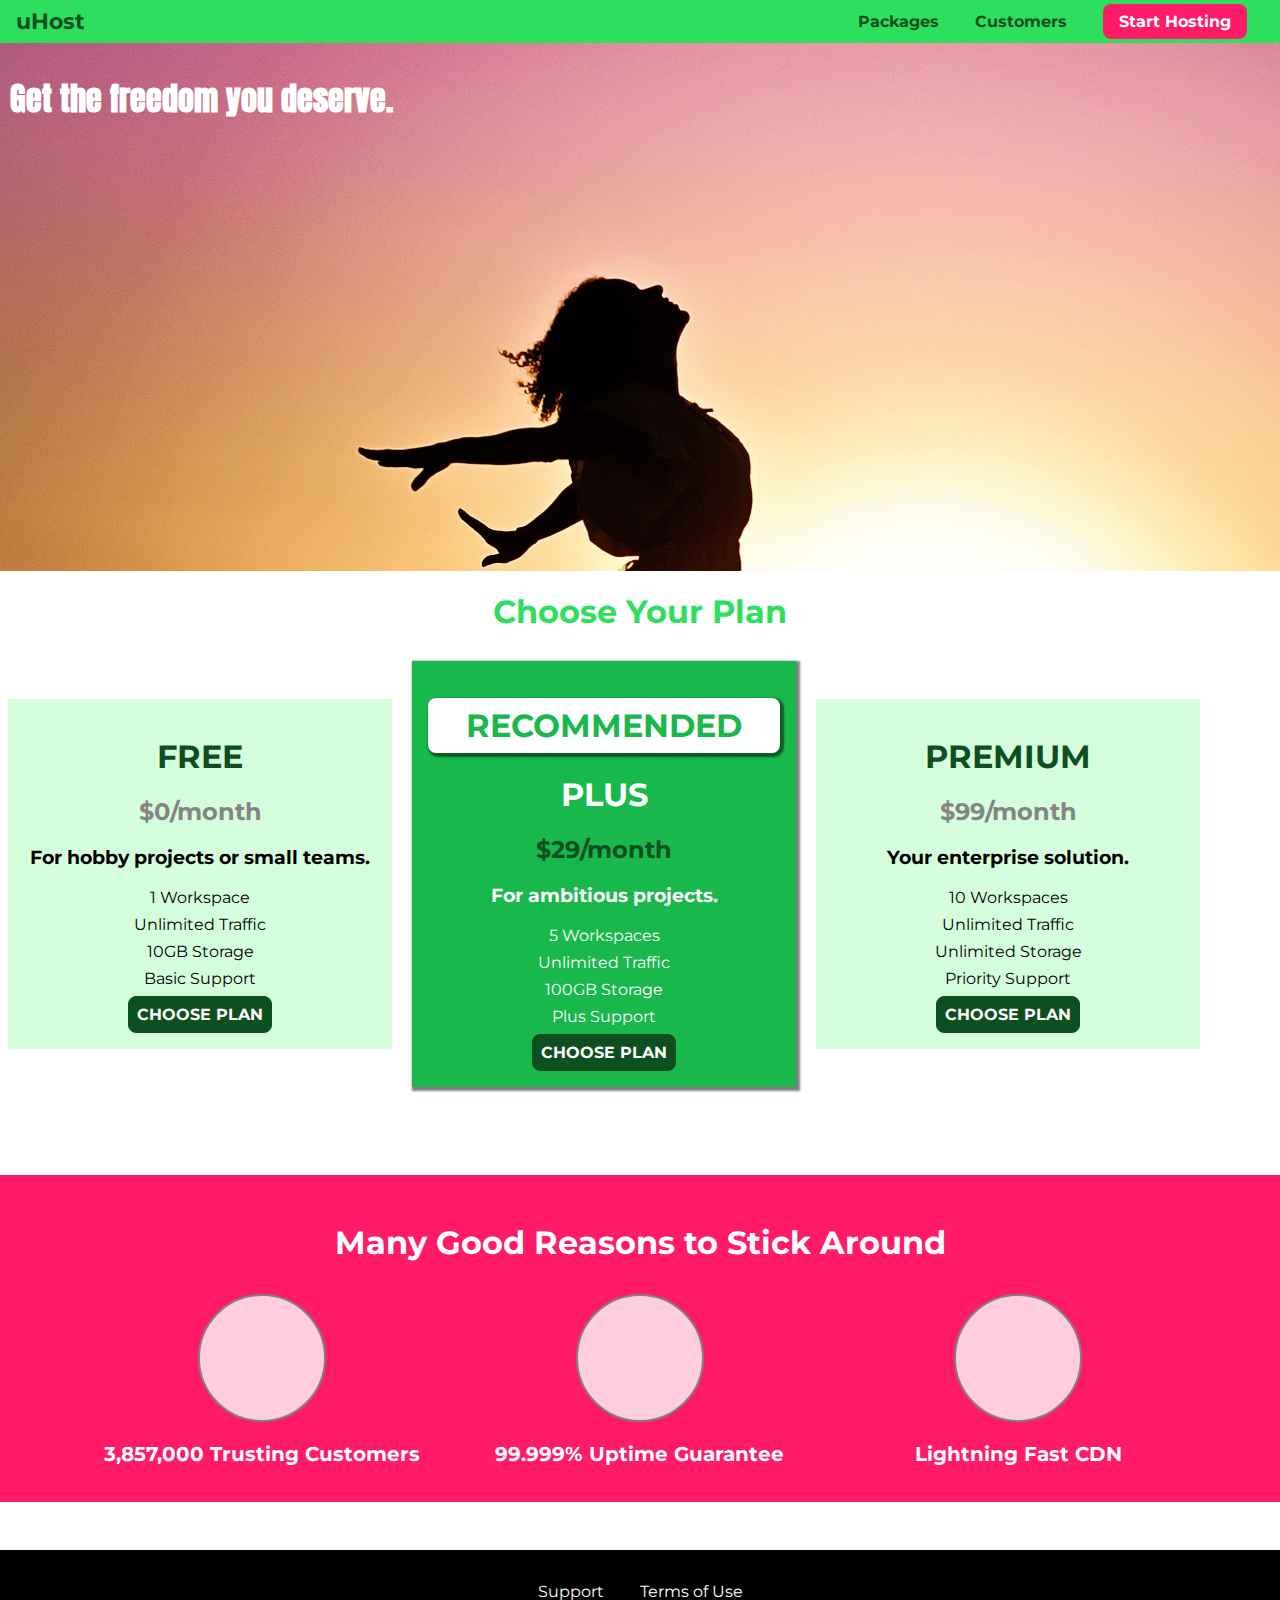
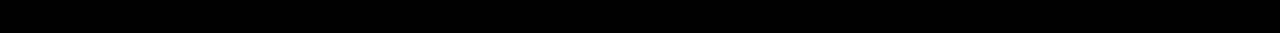
==== css-course/index.html @ 2dda3bc1 "project start" ====
<!DOCTYPE html>
<html lang="en">

<head>
    <meta charset="UTF-8">
    <meta http-equiv="X-UA-Compatible" content="ie=edge">
    <title>uHost</title>
    <link rel="shortcut icon" href="../../../Downloads/practicing-basics-03-understanding-outlines-finished/favicon.png">
    <link href="https://fonts.googleapis.com/css?family=Anton" rel="stylesheet">
    <link href="https://fonts.googleapis.com/css?family=Montserrat:400,700" rel="stylesheet">
    <link rel="stylesheet" href="shared.css">
    <link rel="stylesheet" href="main.css">
</head>

<body>
    <header class="main-header">
        <div>
            <a href="index.html" class="main-header__brand">
                uHost
            </a>
        </div>
        <nav class="main-nav">
            <ul class="main-nav__items">
                <li class="main-nav__item">
                    <a href="../packages/index.html">Packages</a>
                </li>
                <li class="main-nav__item">
                    <a href="../customers/index.html">Customers</a>
                </li>
                <li class="main-nav__item main-nav__item--cta">
                    <a href="../start-hosting/index.html">Start Hosting</a>
                </li>
            </ul>
        </nav>
    </header>
    <main>
        <section id="product-overview">
            <h1>Get the freedom you deserve.</h1>
        </section>
        <section id="plans">
            <h1 class="section-title">Choose Your Plan</h1>
            <div>
                <article class="plan">
                    <h1 class="plan__title">FREE</h1>
                    <h2 class="plan__price">$0/month</h2>
                    <h3>For hobby projects or small teams.</h3>
                    <ul class="plan__features">
                        <li class="plan__feature">1 Workspace</li>
                        <li class="plan__feature">Unlimited Traffic</li>
                        <li class="plan__feature">10GB Storage</li>
                        <li class="plan__feature">Basic Support</li>
                    </ul>
                    <div>
                        <button class="button">CHOOSE PLAN</button>
                    </div>
                </article>
                <article class="plan plan--highlighted">
                    <h1 class="plan__annotation">RECOMMENDED</h1>
                    <h1 class="plan__title">PLUS</h1>
                    <h2 class="plan__price">$29/month</h2>
                    <h3>For ambitious projects.</h3>
                    <ul class="plan__features">
                        <li class="plan__feature">5 Workspaces</li>
                        <li class="plan__feature">Unlimited Traffic</li>
                        <li class="plan__feature">100GB Storage</li>
                        <li class="plan__feature">Plus Support</li>
                    </ul>
                    <div>
                        <button class="button">CHOOSE PLAN</button>
                    </div>
                </article>
                <article class="plan">
                    <h1 class="plan__title">PREMIUM</h1>
                    <h2 class="plan__price">$99/month</h2>
                    <h3>Your enterprise solution.</h3>
                    <ul class="plan__features">
                        <li class="plan__feature">10 Workspaces</li>
                        <li class="plan__feature">Unlimited Traffic</li>
                        <li class="plan__feature">Unlimited Storage</li>
                        <li class="plan__feature">Priority Support</li>
                    </ul>
                    <div>
                        <button class="button">CHOOSE PLAN</button>
                    </div>
                </article>
            </div>
        </section>
        <section id="key-features">
            <h1 class="section-title">Many Good Reasons to Stick Around</h1>
            <ul class="key-feature__list">
                <li class="key__feature">
                    <div class="key-feature__image">

                    </div>
                    <p class="key-feature__description">3,857,000 Trusting Customers</p>
                </li>
                <li class="key__feature">
                    <div class="key-feature__image">

                    </div>
                    <p class="key-feature__description">99.999% Uptime Guarantee</p>
                </li>
                <li class="key__feature">
                    <div class="key-feature__image">

                    </div>
                    <p class="key-feature__description">Lightning Fast CDN</p>
                </li>
            </ul>
        </section>
    </main>
    <footer class="main-footer">
        <nav>
            <ul class="main-footer-links">
                <li class="main-footer__link">
                    <a href="#">Support</a>
                </li>
                <li class="main-footer__link">
                    <a href="#">Terms of Use</a>
                </li>
            </ul>
        </nav>
    </footer>

</body>

</html>
---- css-course/shared.css ----
* {
    box-sizing: border-box;
}

body {
    font-family: 'Montserrat', sans-serif;
    margin: 0;
}

.main-header {
    width: 100%;
    background: #2ddf5c;
    padding: 8px 16px;
}

.main-header > div {
    display: inline-block;
    vertical-align: middle;
}

.main-header__brand {
    color: #0e4f1f;
    text-decoration: none;
    font-weight: bold;
    font-size: 22px;
}

.main-nav {
    display: inline-block;
    text-align: right;
    width: calc(100% - 74px);
    vertical-align: middle;
}

.main-nav__items {
    margin: 0;
    padding: 0;
    list-style: none;
}

.main-nav__item {
    display: inline-block;
    margin: 0 16px;
}

.main-nav__item a {
    text-decoration: none;
    color: #0e4f1f;
    font-weight: bold;
    padding: 3px 0;
}

.main-nav__item a:hover,
.main-nav__item a:active {
    color: white;
    border-bottom: 5px solid white;
}

.main-nav__item--cta a {
    color: white;
    background: #ff1b68;
    padding: 8px 16px;
    border-radius: 8px;
}

.main-nav__item--cta a:hover,
.main-nav__item--cta a:active {
    color: #ff1b68;
    background: white;
    border: none;
}

#key-features {
    background: #ff1b68;
    margin-top: 80px;
    padding: 16px;
}

#key-features .section-title {
    color: white;
    margin: 32px;
}

.key-feature__list {
    list-style: none;
    margin: 0;
    padding: 0;
    text-align: center;
}

.key__feature {
    display: inline-block;
    width: 30%;
    vertical-align: top;
}

.key-feature__description {
    text-align: center;
    font-weight: bold;
    font-size: 20px;
    color: white;
}

.key-feature__image {
    background: #ffcede;
    width: 128px;
    height: 128px;
    border: 2px solid grey;
    border-radius: 50%;
    margin: 0 auto;
}

.main-footer {
    background: #000;
    padding: 32px;
    margin-top: 48px;
}

.main-footer-links {
    list-style: none;
    margin: 0;
    padding: 0;
    text-align: center;
}

.main-footer__link {
    display: inline-block;
    margin: 0 16px;
}

.main-footer__link a {
    color: white;
    text-decoration: none;
}

.main-footer__link a:hover,
.main-footer__link a:active {
    color: lightgray;
}

.button {
    background: #0e4f1f;
    color: white;
    font: inherit;
    border: 1.5px solid #0e4f1f;
    padding: 8px;
    border-radius: 8px;
    font-weight: bold;
    cursor: pointer;
}

.button:hover,
.button:active {
    background: white;
    color: #0e4f1f;
}

.button:focus {
    outline: none;
}
---- css-course/main.css ----
#product-overview {
    background: url("freedom.jpg");
    width: 100%;
    height: 528px;
    padding: 10px;   
}

.section-title {
    color: #2ddf5c;
    text-align: center;
}

#product-overview h1 {
    color: white;
    font-family: 'Anton', sans-serif;
}

.plan {
    background: #d5ffdc;
    text-align: center;
    padding: 16px;
    margin: 8px;
    display: inline-block;
    width: 30%;
    vertical-align: middle;
}

.plan--highlighted {
    background: #19b84c;
    color: white;
    box-shadow: 2px 2px 2px 2px rgba(0, 0, 0, 0.5);
}

.plan__annotation {
    background: white;
    color: #19b84c;
    padding: 8px;
    box-shadow: 2px 2px 2px 2px rgba(0, 0, 0, 0.5);
    border-radius: 8px;
}

.plan__title {
    color: #0e4f1f;
}

.plan__price {
    color: #858585;
}

.plan--highlighted .plan__title {
    color: white;
}

.plan--highlighted .plan__price {
    color: #0e4f1f;
}

.plan__features {
    list-style: none;
    margin: 0;
    padding: 0;
}

.plan__feature {
    margin: 8px 0;
}



/* h1 {
    font-family: sans-serif;
} */
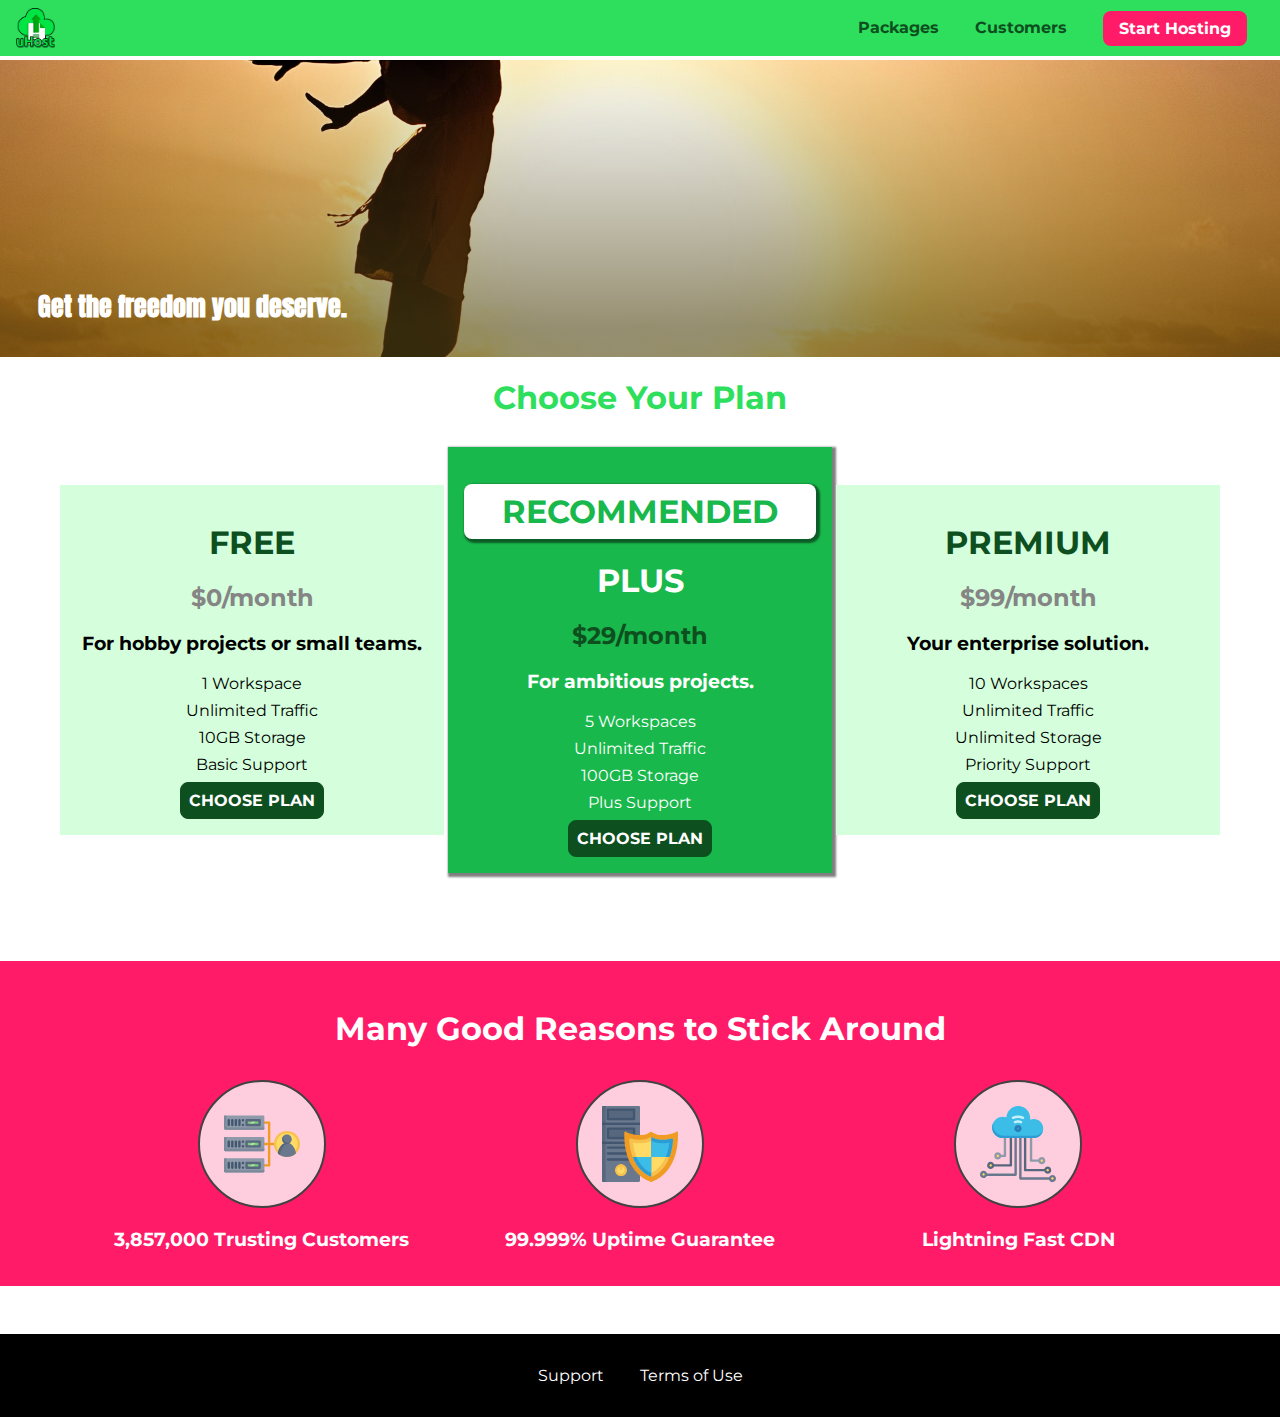
==== commit 15a59768: "font faces" ====
--- a/css-course/index.html
+++ b/css-course/index.html
@@ -5,41 +5,67 @@
     <meta charset="UTF-8">
     <meta http-equiv="X-UA-Compatible" content="ie=edge">
     <title>uHost</title>
-    <link rel="shortcut icon" href="../../../Downloads/practicing-basics-03-understanding-outlines-finished/favicon.png">
-    <link href="https://fonts.googleapis.com/css?family=Anton" rel="stylesheet">
-    <link href="https://fonts.googleapis.com/css?family=Montserrat:400,700" rel="stylesheet">
+    <link rel="shortcut icon" href="favicon.png">
     <link rel="stylesheet" href="shared.css">
     <link rel="stylesheet" href="main.css">
 </head>
 
 <body>
+    <div class="backdrop"></div>
+    <div class="modal">
+        <h1 class="modal__title">Do you want to continue?</h1>
+        <div class="modal__actions">
+            <a href="start-hosting/index.html" class="modal__action">Yes!</a>
+            <button class="modal__action modal__action--negative" type="button">No!</button>
+        </div>
+    </div>
     <header class="main-header">
         <div>
+            <div>
+                <button class="toggle-button">
+                    <span class="toggle-button__bar"></span>
+                    <span class="toggle-button__bar"></span>
+                    <span class="toggle-button__bar"></span>
+                </button>
+            </div>
             <a href="index.html" class="main-header__brand">
-                uHost
+                <img src="images/uhost-icon.png" alt="uHost - Your favorite hosting company">
             </a>
         </div>
         <nav class="main-nav">
             <ul class="main-nav__items">
                 <li class="main-nav__item">
-                    <a href="../packages/index.html">Packages</a>
+                    <a href="packages/index.html">Packages</a>
                 </li>
                 <li class="main-nav__item">
-                    <a href="../customers/index.html">Customers</a>
+                    <a href="customers/index.html">Customers</a>
                 </li>
                 <li class="main-nav__item main-nav__item--cta">
-                    <a href="../start-hosting/index.html">Start Hosting</a>
+                    <a href="start-hosting/index.html">Start Hosting</a>
                 </li>
             </ul>
         </nav>
     </header>
+    <nav class="mobile-nav">
+        <ul class="mobile-nav__items">
+            <li class="mobile-nav__item">
+                <a href="packages/index.html">Packages</a>
+            </li>
+            <li class="mobile-nav__item">
+                <a href="customers/index.html">Customers</a>
+            </li>
+            <li class="mobile-nav__item mobile-nav__item--cta">
+                <a href="start-hosting/index.html">Start Hosting</a>
+            </li>
+        </ul>
+    </nav>
     <main>
         <section id="product-overview">
             <h1>Get the freedom you deserve.</h1>
         </section>
         <section id="plans">
             <h1 class="section-title">Choose Your Plan</h1>
-            <div>
+            <div class="plan__list">
                 <article class="plan">
                     <h1 class="plan__title">FREE</h1>
                     <h2 class="plan__price">$0/month</h2>
@@ -88,21 +114,186 @@
         <section id="key-features">
             <h1 class="section-title">Many Good Reasons to Stick Around</h1>
             <ul class="key-feature__list">
-                <li class="key__feature">
+                <li class="key-feature">
                     <div class="key-feature__image">
-
+                        <svg viewBox="0 0 512 512">
+                            <path style="fill:#F09B24;" d="M344,248h-32V112c0-4.418-3.582-8-8-8h-40c-4.418,0-8,3.582-8,8s3.582,8,8,8h32v128h-32  c-4.418,0-8,3.582-8,8s3.582,8,8,8h32v128h-32c-4.418,0-8,3.582-8,8s3.582,8,8,8h40c4.418,0,8-3.582,8-8V264h32c4.418,0,8-3.582,8-8  S348.418,248,344,248z"
+                            />
+                            <path style="fill:#8E9AA9;" d="M264,64H8c-4.418,0-8,3.582-8,8v80c0,4.418,3.582,8,8,8h256c4.418,0,8-3.582,8-8V72  C272,67.582,268.418,64,264,64z"
+                            />
+                            <path style="fill:#7C899B;" d="M24,144c-4.418,0-8-3.582-8-8V64H8c-4.418,0-8,3.582-8,8v80c0,4.418,3.582,8,8,8h256  c4.418,0,8-3.582,8-8v-8H24z"
+                            />
+                            <rect x="152" y="96" style="fill:#B8E3A8;" width="88" height="32" />
+                            <g>
+                                <polygon style="fill:#7EC97D;" points="152,96 152,128 166,128 198,96  " />
+                                <polygon style="fill:#7EC97D;" points="220,96 188,128 240,128 240,96  " />
+                            </g>
+                            <path style="fill:#56677E;" d="M240,136h-88c-4.418,0-8-3.582-8-8V96c0-4.418,3.582-8,8-8h88c4.418,0,8,3.582,8,8v32  C248,132.418,244.418,136,240,136z M160,120h72v-16h-72V120z"
+                            />
+                            <g>
+                                <path style="fill:#435670;" d="M32,136c-4.418,0-8-3.582-8-8V96c0-4.418,3.582-8,8-8s8,3.582,8,8v32C40,132.418,36.418,136,32,136z   "
+                                />
+                                <path style="fill:#435670;" d="M56,136c-4.418,0-8-3.582-8-8V96c0-4.418,3.582-8,8-8s8,3.582,8,8v32C64,132.418,60.418,136,56,136z   "
+                                />
+                                <path style="fill:#435670;" d="M80,136c-4.418,0-8-3.582-8-8V96c0-4.418,3.582-8,8-8s8,3.582,8,8v32C88,132.418,84.418,136,80,136z   "
+                                />
+                                <path style="fill:#435670;" d="M104,136c-4.418,0-8-3.582-8-8V96c0-4.418,3.582-8,8-8s8,3.582,8,8v32   C112,132.418,108.418,136,104,136z"
+                                />
+                                <path style="fill:#435670;" d="M128,105c-4.418,0-8-3.582-8-8v-1c0-4.418,3.582-8,8-8s8,3.582,8,8v1   C136,101.418,132.418,105,128,105z"
+                                />
+                                <path style="fill:#435670;" d="M128,136c-4.418,0-8-3.582-8-8v-1c0-4.418,3.582-8,8-8s8,3.582,8,8v1   C136,132.418,132.418,136,128,136z"
+                                />
+                            </g>
+                            <path style="fill:#8E9AA9;" d="M264,208H8c-4.418,0-8,3.582-8,8v80c0,4.418,3.582,8,8,8h256c4.418,0,8-3.582,8-8v-80  C272,211.582,268.418,208,264,208z"
+                            />
+                            <path style="fill:#7C899B;" d="M24,288c-4.418,0-8-3.582-8-8v-72H8c-4.418,0-8,3.582-8,8v80c0,4.418,3.582,8,8,8h256  c4.418,0,8-3.582,8-8v-8H24z"
+                            />
+                            <rect x="152" y="240" style="fill:#B8E3A8;" width="88" height="32" />
+                            <g>
+                                <polygon style="fill:#7EC97D;" points="152,240 152,272 166,272 198,240  " />
+                                <polygon style="fill:#7EC97D;" points="220,240 188,272 240,272 240,240  " />
+                            </g>
+                            <path style="fill:#56677E;" d="M240,280h-88c-4.418,0-8-3.582-8-8v-32c0-4.418,3.582-8,8-8h88c4.418,0,8,3.582,8,8v32  C248,276.418,244.418,280,240,280z M160,264h72v-16h-72V264z"
+                            />
+                            <g>
+                                <path style="fill:#435670;" d="M32,280c-4.418,0-8-3.582-8-8v-32c0-4.418,3.582-8,8-8s8,3.582,8,8v32C40,276.418,36.418,280,32,280   z"
+                                />
+                                <path style="fill:#435670;" d="M56,280c-4.418,0-8-3.582-8-8v-32c0-4.418,3.582-8,8-8s8,3.582,8,8v32C64,276.418,60.418,280,56,280   z"
+                                />
+                                <path style="fill:#435670;" d="M80,280c-4.418,0-8-3.582-8-8v-32c0-4.418,3.582-8,8-8s8,3.582,8,8v32C88,276.418,84.418,280,80,280   z"
+                                />
+                                <path style="fill:#435670;" d="M104,280c-4.418,0-8-3.582-8-8v-32c0-4.418,3.582-8,8-8s8,3.582,8,8v32   C112,276.418,108.418,280,104,280z"
+                                />
+                                <path style="fill:#435670;" d="M128,249c-4.418,0-8-3.582-8-8v-1c0-4.418,3.582-8,8-8s8,3.582,8,8v1   C136,245.418,132.418,249,128,249z"
+                                />
+                                <path style="fill:#435670;" d="M128,280c-4.418,0-8-3.582-8-8v-1c0-4.418,3.582-8,8-8s8,3.582,8,8v1   C136,276.418,132.418,280,128,280z"
+                                />
+                            </g>
+                            <path style="fill:#8E9AA9;" d="M264,352H8c-4.418,0-8,3.582-8,8v80c0,4.418,3.582,8,8,8h256c4.418,0,8-3.582,8-8v-80  C272,355.582,268.418,352,264,352z"
+                            />
+                            <path style="fill:#7C899B;" d="M24,432c-4.418,0-8-3.582-8-8v-72H8c-4.418,0-8,3.582-8,8v80c0,4.418,3.582,8,8,8h256  c4.418,0,8-3.582,8-8v-8H24z"
+                            />
+                            <rect x="152" y="384" style="fill:#B8E3A8;" width="88" height="32" />
+                            <g>
+                                <polygon style="fill:#7EC97D;" points="152,384 152,416 166,416 198,384  " />
+                                <polygon style="fill:#7EC97D;" points="220,384 188,416 240,416 240,384  " />
+                            </g>
+                            <path style="fill:#56677E;" d="M240,424h-88c-4.418,0-8-3.582-8-8v-32c0-4.418,3.582-8,8-8h88c4.418,0,8,3.582,8,8v32  C248,420.418,244.418,424,240,424z M160,408h72v-16h-72V408z"
+                            />
+                            <g>
+                                <path style="fill:#435670;" d="M32,424c-4.418,0-8-3.582-8-8v-32c0-4.418,3.582-8,8-8s8,3.582,8,8v32C40,420.418,36.418,424,32,424   z"
+                                />
+                                <path style="fill:#435670;" d="M56,424c-4.418,0-8-3.582-8-8v-32c0-4.418,3.582-8,8-8s8,3.582,8,8v32C64,420.418,60.418,424,56,424   z"
+                                />
+                                <path style="fill:#435670;" d="M80,424c-4.418,0-8-3.582-8-8v-32c0-4.418,3.582-8,8-8s8,3.582,8,8v32C88,420.418,84.418,424,80,424   z"
+                                />
+                                <path style="fill:#435670;" d="M104,424c-4.418,0-8-3.582-8-8v-32c0-4.418,3.582-8,8-8s8,3.582,8,8v32   C112,420.418,108.418,424,104,424z"
+                                />
+                                <path style="fill:#435670;" d="M128,393c-4.418,0-8-3.582-8-8v-1c0-4.418,3.582-8,8-8s8,3.582,8,8v1   C136,389.418,132.418,393,128,393z"
+                                />
+                                <path style="fill:#435670;" d="M128,424c-4.418,0-8-3.582-8-8v-1c0-4.418,3.582-8,8-8s8,3.582,8,8v1   C136,420.418,132.418,424,128,424z"
+                                />
+                            </g>
+                            <path style="fill:#F7C14D;" d="M424,168c-48.523,0-88,39.477-88,88s39.477,88,88,88s88-39.477,88-88S472.523,168,424,168z" />
+                            <path style="fill:#FFDB66;" d="M424,184c-39.701,0-72,32.299-72,72s32.299,72,72,72s72-32.299,72-72S463.701,184,424,184z" />
+                            <path style="fill:#69788D;" d="M484.893,314.16C476.393,274.588,451.922,248,424,248s-52.393,26.588-60.893,66.16  c-0.605,2.82,0.354,5.749,2.511,7.664C381.731,336.124,402.465,344,424,344s42.269-7.876,58.381-22.176  C484.539,319.909,485.498,316.98,484.893,314.16z"
+                            />
+                            <path style="fill:#56677E;" d="M434.053,249.171C430.768,248.403,427.411,248,424,248c-27.922,0-52.393,26.588-60.893,66.16  c-0.605,2.82,0.354,5.749,2.511,7.664c3.383,3.002,6.979,5.703,10.734,8.125C384.904,286.243,407.373,255.378,434.053,249.171z"
+                            />
+                            <path style="fill:#69788D;" d="M424,192c-17.645,0-32,14.355-32,32s14.355,32,32,32s32-14.355,32-32S441.645,192,424,192z" />
+                            <path style="fill:#56677E;" d="M432,248c-17.645,0-32-14.355-32-32c0-6.783,2.128-13.076,5.742-18.258  C397.444,203.53,392,213.138,392,224c0,17.645,14.355,32,32,32c10.862,0,20.471-5.444,26.258-13.742  C445.076,245.872,438.783,248,432,248z"
+                            />
+
+                        </svg>
                     </div>
                     <p class="key-feature__description">3,857,000 Trusting Customers</p>
                 </li>
-                <li class="key__feature">
+                <li class="key-feature">
                     <div class="key-feature__image">
-
+                        <svg viewBox="0 0 512 512">
+                            <path style="fill:#69788D;" d="M248,0H8C3.582,0,0,3.582,0,8v496c0,4.418,3.582,8,8,8h240c4.418,0,8-3.582,8-8V8  C256,3.582,252.418,0,248,0z"
+                            />
+                            <path style="fill:#56677E;" d="M24,504V8c0-4.418,3.582-8,8-8H8C3.582,0,0,3.582,0,8v496c0,4.418,3.582,8,8,8h24  C27.582,512,24,508.418,24,504z"
+                            />
+                            <g>
+                                <rect x="0" y="112" style="fill:#435670;" width="256" height="16" />
+                                <rect x="0" y="240" style="fill:#435670;" width="256" height="16" />
+                            </g>
+                            <path style="fill:#F7C14D;" d="M128,392c-22.056,0-40,17.944-40,40s17.944,40,40,40s40-17.944,40-40S150.056,392,128,392z" />
+                            <path style="fill:#FFDB66;" d="M128,408c-13.233,0-24,10.767-24,24s10.767,24,24,24s24-10.767,24-24S141.233,408,128,408z" />
+                            <path style="fill:#F7C14D;" d="M128,392c-2.739,0-5.414,0.278-8,0.805V424c0,4.418,3.582,8,8,8c4.418,0,8-3.582,8-8v-31.195  C133.414,392.278,130.739,392,128,392z"
+                            />
+                            <g>
+                                <path style="fill:#435670;" d="M216,288H40c-4.418,0-8-3.582-8-8s3.582-8,8-8h176c4.418,0,8,3.582,8,8S220.418,288,216,288z"
+                                />
+                                <path style="fill:#435670;" d="M216,328H40c-4.418,0-8-3.582-8-8s3.582-8,8-8h176c4.418,0,8,3.582,8,8S220.418,328,216,328z"
+                                />
+                                <path style="fill:#435670;" d="M216,368H40c-4.418,0-8-3.582-8-8s3.582-8,8-8h176c4.418,0,8,3.582,8,8S220.418,368,216,368z"
+                                />
+                                <path style="fill:#435670;" d="M216,16H40c-4.418,0-8,3.582-8,8v64c0,4.418,3.582,8,8,8h176c4.418,0,8-3.582,8-8V24   C224,19.582,220.418,16,216,16z"
+                                />
+                            </g>
+                            <rect x="48" y="32" style="fill:#56677E;" width="160" height="48" />
+                            <path style="fill:#435670;" d="M216,144H40c-4.418,0-8,3.582-8,8v64c0,4.418,3.582,8,8,8h176c4.418,0,8-3.582,8-8v-64  C224,147.582,220.418,144,216,144z"
+                            />
+                            <rect x="48" y="160" style="fill:#56677E;" width="160" height="48" />
+                            <path style="fill:#F09B24;" d="M511.747,180.237c-0.194-6.537-8.107-10.107-13.135-5.894c-5.6,4.693-42.904,21.282-98.514,21.282  c-33.45,0-64.625-20.999-64.929-21.206c-2.9-1.991-6.764-1.85-9.512,0.346c-2.677,2.135-27.201,20.86-63.793,20.86  c-55.607,0-92.914-16.589-98.515-21.282c-5.028-4.211-12.941-0.645-13.135,5.894c-1.634,54.834,4.655,105.941,18.693,151.903  c12.096,39.604,29.759,74.047,52.497,102.373c27.538,34.304,62.743,59.882,104.66,76.045c3.069,1.918,6.757,1.921,9.83,0  c41.917-16.163,77.122-41.741,104.66-76.045c22.738-28.326,40.401-62.77,52.497-102.373  C507.092,286.179,513.381,235.071,511.747,180.237z"
+                            />
+                            <path style="fill:#F7C14D;" d="M476.21,221.226c-1.953-1.631-4.568-2.235-7.036-1.628c-21.686,5.327-44.926,8.028-69.075,8.028  c-25.926,0-49.633-8.975-64.955-16.504c-2.307-1.134-5.016-1.091-7.284,0.116c-14.059,7.477-36.919,16.388-65.994,16.388  c-24.153,0-47.394-2.701-69.075-8.028c-5.155-1.268-10.221,2.966-9.894,8.261c2.077,33.693,7.668,65.635,16.616,94.935  c22.774,74.565,66.139,126.334,128.888,153.868c2.032,0.891,4.397,0.891,6.43,0c61.777-27.107,104.716-78.876,127.62-153.868  c8.948-29.3,14.539-61.241,16.616-94.935C479.224,225.319,478.163,222.856,476.21,221.226z"
+                            />
+                            <path style="fill:#FFDB66;" d="M331.609,451.727c-52.604-25.289-89.304-70.987-109.144-135.944  c-6.532-21.39-11.162-44.336-13.82-68.447c17.133,2.852,34.952,4.291,53.22,4.291c29.394,0,53.376-7.793,69.978-15.561  c17.44,7.736,41.656,15.561,68.256,15.561c18.267,0,36.085-1.439,53.219-4.291c-2.659,24.112-7.288,47.06-13.82,68.448  C419.545,381.108,383.27,426.805,331.609,451.727z"
+                            />
+                            <g>
+                                <path style="fill:#2C9DD4;" d="M479.066,227.858c0.157-2.539-0.903-5.002-2.856-6.633s-4.568-2.235-7.036-1.628   c-21.686,5.327-44.926,8.028-69.075,8.028c-25.926,0-49.633-8.975-64.955-16.504c-1.057-0.52-2.2-0.78-3.345-0.806l-0.072,133.351   h123.601c2.556-6.746,4.933-13.702,7.123-20.874C471.398,293.493,476.989,261.552,479.066,227.858z"
+                                />
+                                <path style="fill:#2C9DD4;" d="M206.658,343.667c24.153,63.42,65.028,108.108,121.743,132.995c1.031,0.452,2.147,0.673,3.263,0.666   l0.063-133.661H206.658z"
+                                />
+                            </g>
+                            <g>
+                                <path style="fill:#3CBDE8;" d="M439.497,315.783c6.532-21.389,11.161-44.336,13.82-68.448c-17.134,2.852-34.952,4.291-53.219,4.291   c-26.6,0-50.815-7.824-68.256-15.561l-0.116,107.601h97.758C433.179,334.807,436.524,325.518,439.497,315.783z"
+                                />
+                                <path style="fill:#3CBDE8;" d="M232.523,343.667c21.144,50.298,54.363,86.56,99.087,108.06l0.117-108.06H232.523z" />
+                            </g>
+                        </svg>
                     </div>
                     <p class="key-feature__description">99.999% Uptime Guarantee</p>
                 </li>
-                <li class="key__feature">
+                <li class="key-feature">
                     <div class="key-feature__image">
-
+                        <svg viewBox="0 0 512 512">
+                            <path style="fill:#8E9AA9;" d="M168,200c-4.418,0-8,3.582-8,8v120h-17.376c-3.302-9.311-12.194-16-22.624-16  c-13.234,0-24,10.767-24,24s10.766,24,24,24c10.429,0,19.321-6.689,22.624-16H168c4.418,0,8-3.582,8-8V208  C176,203.582,172.418,200,168,200z"
+                            />
+                            <path style="fill:#FFDB66;" d="M120,328c-4.411,0-8,3.589-8,8s3.589,8,8,8s8-3.589,8-8S124.411,328,120,328z" />
+                            <path style="fill:#56677E;" d="M208,200c-4.418,0-8,3.582-8,8v184H94.624C91.322,382.689,82.43,376,72,376  c-13.234,0-24,10.767-24,24s10.766,24,24,24c10.429,0,19.321-6.689,22.624-16H208c4.418,0,8-3.582,8-8V208  C216,203.582,212.418,200,208,200z"
+                            />
+                            <path style="fill:#FFDB66;" d="M72,392c-4.411,0-8,3.589-8,8s3.589,8,8,8s8-3.589,8-8S76.411,392,72,392z" />
+                            <path style="fill:#69788D;" d="M240,208c-4.418,0-8,3.582-8,8v239H47.24c-2.671-10.34-12.078-18-23.24-18c-13.234,0-24,10.767-24,24  s10.766,24,24,24c9.666,0,18.009-5.747,21.809-14H240c4.418,0,8-3.582,8-8V216C248,211.582,244.418,208,240,208z"
+                            />
+                            <path style="fill:#FFDB66;" d="M24,453c-4.411,0-8,3.589-8,8s3.589,8,8,8s8-3.589,8-8S28.411,453,24,453z" />
+                            <path style="fill:#69788D;" d="M488,464c-10.429,0-19.321,6.689-22.624,16H280V208c0-4.418-3.582-8-8-8s-8,3.582-8,8v280  c0,4.418,3.582,8,8,8h193.376c3.302,9.311,12.194,16,22.624,16c13.234,0,24-10.767,24-24S501.234,464,488,464z"
+                            />
+                            <path style="fill:#FFDB66;" d="M488,480c-4.411,0-8,3.589-8,8s3.589,8,8,8s8-3.589,8-8S492.411,480,488,480z" />
+                            <path style="fill:#56677E;" d="M456,408c-10.429,0-19.321,6.689-22.624,16H312V208c0-4.418-3.582-8-8-8s-8,3.582-8,8v224  c0,4.418,3.582,8,8,8h129.376c3.302,9.311,12.194,16,22.624,16c13.234,0,24-10.767,24-24S469.234,408,456,408z"
+                            />
+                            <path style="fill:#FFDB66;" d="M456,424c-4.411,0-8,3.589-8,8s3.589,8,8,8s8-3.589,8-8S460.411,424,456,424z" />
+                            <path style="fill:#8E9AA9;" d="M416,344c-10.429,0-19.321,6.689-22.624,16H352V208c0-4.418-3.582-8-8-8s-8,3.582-8,8v160  c0,4.418,3.582,8,8,8h49.376c3.302,9.311,12.194,16,22.624,16c13.234,0,24-10.767,24-24S429.234,344,416,344z"
+                            />
+                            <path style="fill:#FFDB66;" d="M416,360c-4.411,0-8,3.589-8,8s3.589,8,8,8s8-3.589,8-8S420.411,360,416,360z" />
+                            <path style="fill:#3CBDE8;" d="M362,88c-8.741,0-17.231,1.751-25.06,5.085C337.646,88.797,338,84.43,338,80  c0-44.112-35.888-80-80-80c-42.823,0-77.895,33.816-79.909,76.149C170.393,73.415,162.244,72,154,72c-39.701,0-72,32.299-72,72  s32.299,72,72,72h208c35.29,0,64-28.71,64-64S397.29,88,362,88z"
+                            />
+                            <path style="fill:#2C9DD4;" d="M368,200H160c-39.701,0-72-32.299-72-72c0-5.863,0.721-11.559,2.05-17.019  C84.918,120.88,82,132.102,82,144c0,39.701,32.299,72,72,72h208c30.389,0,55.88-21.296,62.379-49.743  C413.565,186.327,392.352,200,368,200z"
+                            />
+                            <path style="fill:#2A7DB5;" d="M256,128c-13.234,0-24,10.767-24,24s10.766,24,24,24c13.233,0,24-10.767,24-24S269.233,128,256,128z"
+                            />
+                            <path style="fill:#2C9DD4;" d="M256,144c-4.411,0-8,3.589-8,8s3.589,8,8,8c4.411,0,8-3.589,8-8S260.411,144,256,144z" />
+                            <g>
+                                <path style="fill:#C5F1FA;" d="M221.755,87.695c-2.994,0-5.864-1.688-7.233-4.572c-1.894-3.991-0.194-8.763,3.798-10.657   C230.157,66.849,242.834,64,256,64c13.166,0,25.844,2.849,37.68,8.466c3.992,1.895,5.692,6.666,3.798,10.657   s-6.666,5.692-10.657,3.798C277.144,82.328,266.774,80,256,80c-10.774,0-21.144,2.328-30.821,6.921   C224.072,87.446,222.904,87.695,221.755,87.695z"
+                                />
+                                <path style="fill:#C5F1FA;" d="M276.545,116.618c-1.148,0-2.316-0.249-3.424-0.774C267.745,113.293,261.985,112,256,112   c-5.985,0-11.745,1.293-17.121,3.844c-3.991,1.895-8.763,0.192-10.657-3.798c-1.894-3.992-0.193-8.764,3.798-10.657   C239.557,97.813,247.625,96,256,96c8.376,0,16.444,1.813,23.98,5.389c3.991,1.894,5.692,6.665,3.798,10.657   C282.41,114.93,279.539,116.618,276.545,116.618z"
+                                />
+                            </g>
+
+                        </svg>
                     </div>
                     <p class="key-feature__description">Lightning Fast CDN</p>
                 </li>
@@ -111,7 +302,7 @@
     </main>
     <footer class="main-footer">
         <nav>
-            <ul class="main-footer-links">
+            <ul class="main-footer__links">
                 <li class="main-footer__link">
                     <a href="#">Support</a>
                 </li>
@@ -121,7 +312,7 @@
             </ul>
         </nav>
     </footer>
-
+    <script src="shared.js"></script>
 </body>
 
 </html>
--- a/css-course/shared.css
+++ b/css-course/shared.css
@@ -1,35 +1,86 @@
+@import url('https://fonts.googleapis.com/css?family=Roboto:100i,400,900i');
+@import url('https://fonts.googleapis.com/css?family=Anton');
+@import url('https://fonts.googleapis.com/css?family=Montserrat:400,700');
+
 * {
     box-sizing: border-box;
 }
 
 body {
-    font-family: 'Montserrat', sans-serif;
+    font-family: "Montserrat", sans-serif;
     margin: 0;
+}
+
+main {
+    min-height: calc(100vh - 3.5rem - 8rem);
+    margin-top: 3.5rem;
+}
+
+.backdrop {
+    position: fixed;
+    display: none;
+    top: 0;
+    left: 0;
+    z-index: 100;
+    width: 100vw;
+    height: 100vh;
+    background: rgba(0, 0, 0, 0.5);
 }
 
 .main-header {
     width: 100%;
+    position: fixed;
+    top: 0;
+    left: 0;
     background: #2ddf5c;
-    padding: 8px 16px;
+    padding: 0.5rem 1rem;
+    z-index: 1;
 }
 
 .main-header > div {
     display: inline-block;
     vertical-align: middle;
+}
+
+.toggle-button {
+    width: 3rem;
+    background: transparent;
+    border: none;
+    cursor: pointer;
+    padding-top: 0;
+    padding-bottom: 0;
+    vertical-align: middle;
+}
+
+.toggle-button:focus {
+    outline: none;
+}
+
+.toggle-button__bar {
+    width: 100%;
+    height: 0.2rem;
+    background: black;
+    display: block;
+    margin: 0.6rem 0;
 }
 
 .main-header__brand {
     color: #0e4f1f;
     text-decoration: none;
     font-weight: bold;
-    font-size: 22px;
+    height: 2.5rem;
+    /* width: 20px; */
+    display: inline-block;
+    vertical-align: middle;
+}
+
+.main-header__brand img {
+    height: 100%;
+    /* width: 100%; */
 }
 
 .main-nav {
-    display: inline-block;
-    text-align: right;
-    width: calc(100% - 74px);
-    vertical-align: middle;
+    display: none;
 }
 
 .main-nav__items {
@@ -40,14 +91,15 @@
 
 .main-nav__item {
     display: inline-block;
-    margin: 0 16px;
-}
-
-.main-nav__item a {
+    margin: 0 1rem;
+}
+
+.main-nav__item a,
+.mobile-nav__item a {
     text-decoration: none;
     color: #0e4f1f;
     font-weight: bold;
-    padding: 3px 0;
+    padding: 0.2rem 0;
 }
 
 .main-nav__item a:hover,
@@ -56,86 +108,90 @@
     border-bottom: 5px solid white;
 }
 
-.main-nav__item--cta a {
+.main-nav__item--cta a,
+.mobile-nav__item--cta a {
     color: white;
     background: #ff1b68;
-    padding: 8px 16px;
+    padding: 0.5rem 1rem;
     border-radius: 8px;
 }
 
 .main-nav__item--cta a:hover,
-.main-nav__item--cta a:active {
+.main-nav__item--cta a:active,
+.mobile-nav__item--cta a:hover,
+.mobile-nav__item--cta a:active {
     color: #ff1b68;
     background: white;
     border: none;
 }
 
-#key-features {
-    background: #ff1b68;
-    margin-top: 80px;
-    padding: 16px;
-}
-
-#key-features .section-title {
-    color: white;
-    margin: 32px;
-}
-
-.key-feature__list {
+@media (min-width: 40rem) {
+    .toggle-button {
+        display: none;
+    }
+
+    .main-nav {
+        display: inline-block;
+        text-align: right;
+        width: calc(100% - 44px);
+        vertical-align: middle;
+    }
+}
+
+.main-footer {
+    background: black;
+    padding: 2rem;
+    margin-top: 3rem;
+}
+
+.main-footer__links {
     list-style: none;
     margin: 0;
     padding: 0;
     text-align: center;
 }
 
-.key__feature {
-    display: inline-block;
-    width: 30%;
-    vertical-align: top;
-}
-
-.key-feature__description {
-    text-align: center;
-    font-weight: bold;
-    font-size: 20px;
-    color: white;
-}
-
-.key-feature__image {
-    background: #ffcede;
-    width: 128px;
-    height: 128px;
-    border: 2px solid grey;
-    border-radius: 50%;
-    margin: 0 auto;
-}
-
-.main-footer {
-    background: #000;
-    padding: 32px;
-    margin-top: 48px;
-}
-
-.main-footer-links {
+.main-footer__link {
+    display: block;
+    margin: 1rem 0;
+}
+
+.main-footer__link a {
+    color: white;
+    text-decoration: none;
+}
+
+.main-footer__link a:hover,
+.main-footer__link a:active {
+    color: #ccc;
+}
+
+.mobile-nav {
+    display: none;
+    position: fixed;
+    z-index: 101;
+    top: 0;
+    left: 0;
+    background: white;
+    width: 80%;
+    height: 100vh;
+}
+
+.mobile-nav__items {
+    width: 90%;
+    height: 100%;
     list-style: none;
-    margin: 0;
+    margin: 10% auto;
     padding: 0;
     text-align: center;
 }
 
-.main-footer__link {
-    display: inline-block;
-    margin: 0 16px;
-}
-
-.main-footer__link a {
-    color: white;
-    text-decoration: none;
-}
-
-.main-footer__link a:hover,
-.main-footer__link a:active {
-    color: lightgray;
+.mobile-nav__item {
+    margin: 1rem 0;
+}
+
+.mobile-nav__item a {
+    font-size: 1.5rem;
 }
 
 .button {
@@ -143,7 +199,7 @@
     color: white;
     font: inherit;
     border: 1.5px solid #0e4f1f;
-    padding: 8px;
+    padding: 0.5rem;
     border-radius: 8px;
     font-weight: bold;
     cursor: pointer;
@@ -158,3 +214,14 @@
 .button:focus {
     outline: none;
 }
+
+.open {
+    display: block !important;
+}
+
+@media (min-width: 40rem) {
+    .main-footer__link {
+        display: inline-block;
+        margin: 0 1rem;
+    }
+}
--- a/css-course/main.css
+++ b/css-course/main.css
@@ -1,75 +1,206 @@
-
-
 #product-overview {
-    background: url("freedom.jpg");
+  background: linear-gradient(to top, rgba(80, 68, 18, 0.6) 10%, transparent),
+  url("images/freedom.jpg") center/cover no-repeat border-box,
+  #ff1b68;
+  /* background-image: url("freedom.jpg");
+    background-size: cover;
+    background-position: left 10% bottom 20%; */
+  /* background-repeat: no-repeat;
+    background-origin: border-box;
+    background-clip: border-box; */
+  /* background-image: linear-gradient(180deg, red 70%, blue 60%, rgba(0,0,0,0.5)); */
+  /* background-image: radial-gradient(ellipse farthest-corner at 20% 50%, red, blue 70%, green); */
+  width: 100vw;
+  height: 33vh;
+  margin-top: 3.75rem;
+  /* border: 5px dashed red; */
+  position: relative;
+}
+
+#product-overview h1 {
+  color: white;
+  font-family: "Anton", sans-serif;
+  position: absolute;
+  bottom: 5%;
+  left: 3%;
+  font-size: 1.6rem;
+}
+
+@media (min-width: 40rem) and (min-height: 60rem) {
+  #product-overview {
+    height: 40vh;
+    background-position: 50% 25%;
+  }
+
+  #product-overview h1 {
+    font-size: 3rem;
+  }
+}
+
+.section-title {
+  color: #2ddf5c;
+  text-align: center;
+}
+
+.plan {
+  background: #d5ffdc;
+  text-align: center;
+  padding: 1rem;
+  margin: 0.5rem 0;
+  width: 100%;
+}
+
+.plan--highlighted {
+  background: #19b84c;
+  color: white;
+}
+
+.plan__annotation {
+  background: white;
+  color: #19b84c;
+  padding: 0.5rem;
+  box-shadow: 2px 2px 2px 2px rgba(0, 0, 0, 0.5);
+  border-radius: 8px;
+}
+
+.plan__title {
+  color: #0e4f1f;
+}
+
+.plan__price {
+  color: #858585;
+}
+
+.plan--highlighted .plan__title {
+  color: white;
+}
+
+.plan--highlighted .plan__price {
+  color: #0e4f1f;
+}
+
+.plan__features {
+  list-style: none;
+  margin: 0;
+  padding: 0;
+}
+
+.plan__feature {
+  margin: 0.5rem 0;
+}
+
+@media (min-width: 40rem) {
+  .plan__list {
     width: 100%;
-    height: 528px;
-    padding: 10px;   
-}
-
-.section-title {
-    color: #2ddf5c;
     text-align: center;
-}
-
-#product-overview h1 {
-    color: white;
-    font-family: 'Anton', sans-serif;
-}
-
-.plan {
-    background: #d5ffdc;
-    text-align: center;
-    padding: 16px;
-    margin: 8px;
+  }
+
+  .plan {
     display: inline-block;
     width: 30%;
     vertical-align: middle;
-}
-
-.plan--highlighted {
-    background: #19b84c;
-    color: white;
+    min-width: 13rem;
+    max-width: 25rem;
+  }
+
+  .plan--highlighted {
     box-shadow: 2px 2px 2px 2px rgba(0, 0, 0, 0.5);
-}
-
-.plan__annotation {
-    background: white;
-    color: #19b84c;
-    padding: 8px;
-    box-shadow: 2px 2px 2px 2px rgba(0, 0, 0, 0.5);
-    border-radius: 8px;
-}
-
-.plan__title {
-    color: #0e4f1f;
-}
-
-.plan__price {
-    color: #858585;
-}
-
-.plan--highlighted .plan__title {
-    color: white;
-}
-
-.plan--highlighted .plan__price {
-    color: #0e4f1f;
-}
-
-.plan__features {
-    list-style: none;
-    margin: 0;
-    padding: 0;
-}
-
-.plan__feature {
-    margin: 8px 0;
-}
-
-
+  }
+}
+
+#key-features {
+  background: #ff1b68;
+  margin-top: 5rem;
+  padding: 1rem;
+}
+
+#key-features .section-title {
+  color: white;
+  margin: 2rem;
+}
+
+.key-feature__list {
+  list-style: none;
+  margin: 0;
+  padding: 0;
+  text-align: center;
+}
+
+.key-feature__image {
+  background: #ffcede;
+  width: 128px;
+  height: 128px;
+  border: 2px solid #424242;
+  border-radius: 50%;
+  margin: auto;
+  padding: 1.5rem;
+}
+
+.key-feature__description {
+  text-align: center;
+  font-weight: bold;
+  color: white;
+  font-size: 1.2rem;
+}
+
+@media (min-width: 40rem) {
+  .key-feature {
+    display: inline-block;
+    width: 30%;
+    max-width: 25rem;
+    vertical-align: top;
+  }
+}
 
 /* h1 {
     font-family: sans-serif;
 } */
 
+.modal {
+  position: fixed;
+  display: none;
+  z-index: 200;
+  top: 20%;
+  left: 30%;
+  width: 40%;
+  background: white;
+  padding: 1rem;
+  border: 1px solid #ccc;
+  box-shadow: 1px 1px 1px rgba(0, 0, 0, 0.5);
+}
+
+.modal__title {
+  text-align: center;
+  margin: 0 0 1rem 0;
+}
+
+.modal__actions {
+  text-align: center;
+}
+
+.modal__action {
+  border: 1px solid #0e4f1f;
+  background: #0e4f1f;
+  text-decoration: none;
+  color: white;
+  font: inherit;
+  padding: 0.5rem 1rem;
+  cursor: pointer;
+}
+
+.modal__action:hover,
+.modal__action:active {
+  background: #2ddf5c;
+  border-color: #2ddf5c;
+}
+
+.modal__action--negative {
+  background: red;
+  border-color: red;
+}
+
+.modal__action--negative:hover,
+.modal__action--negative:active {
+  background: #ff5454;
+  border-color: #ff5454;
+}
